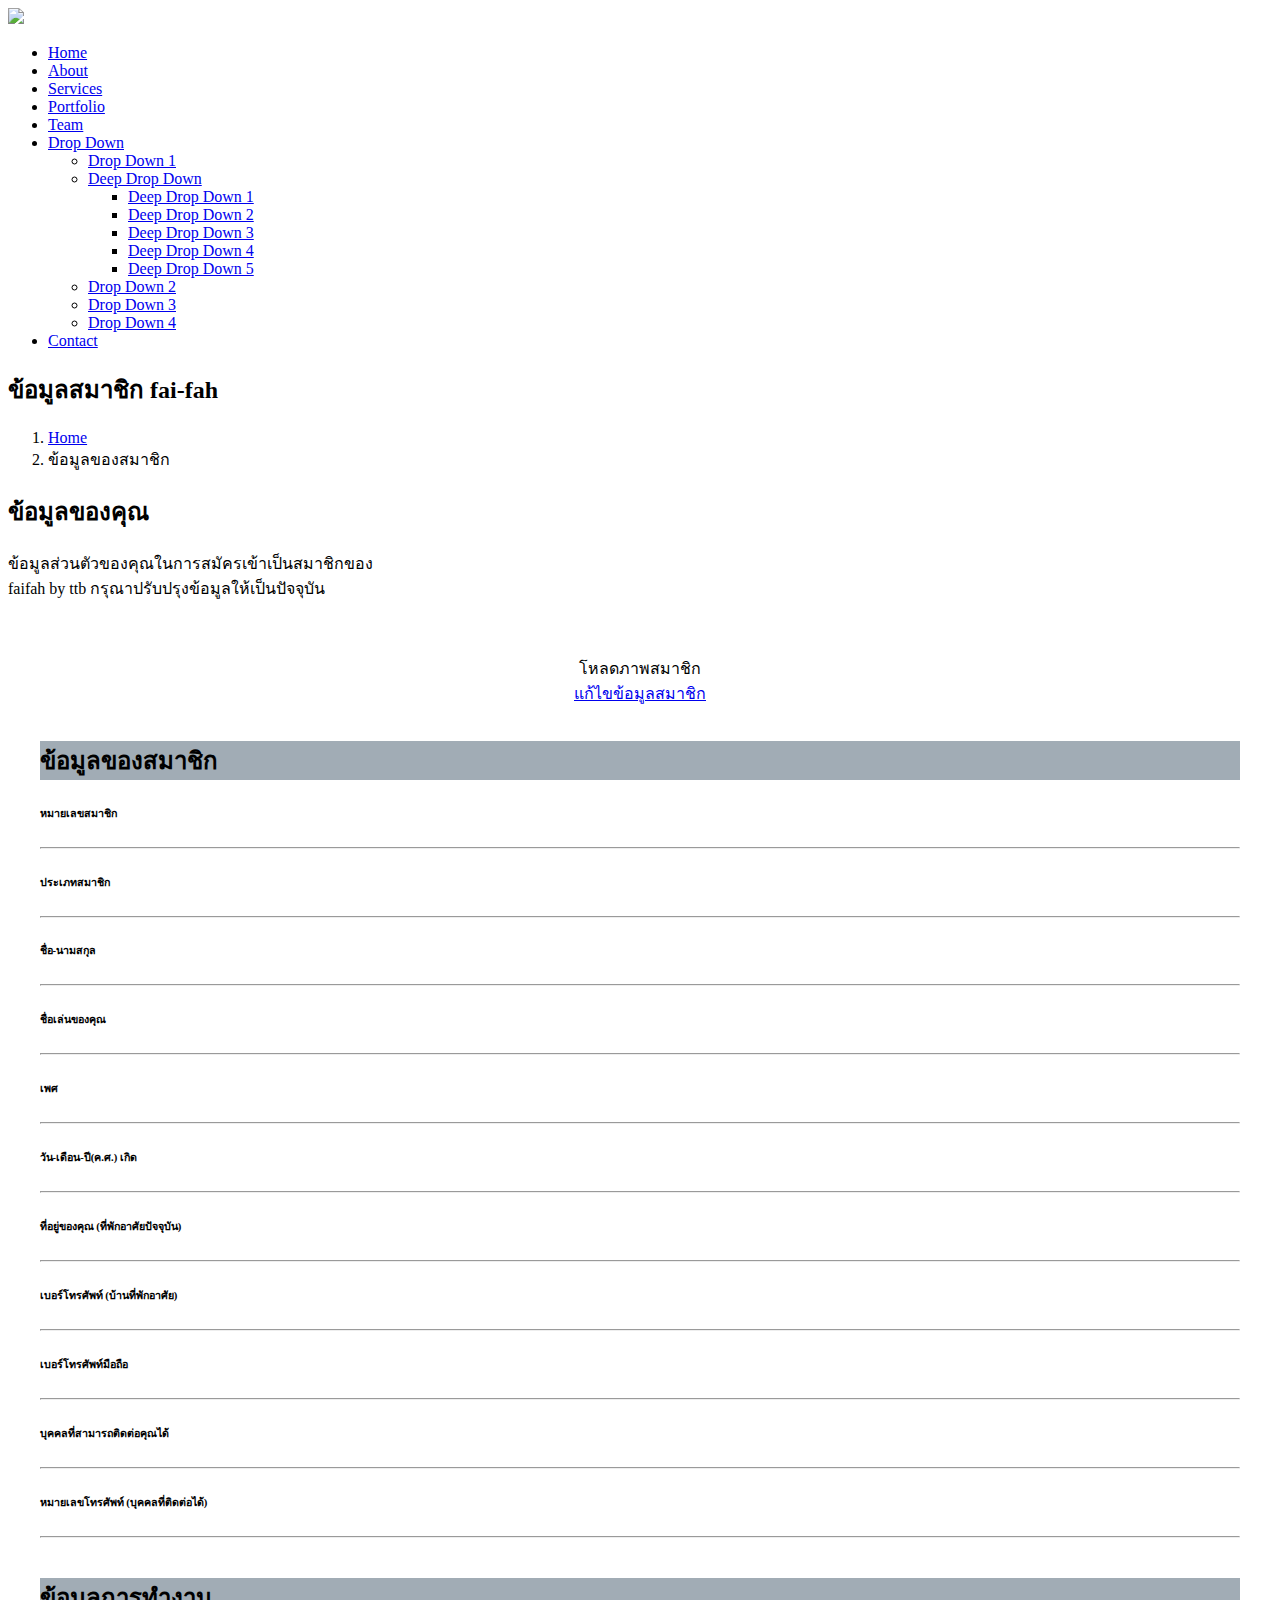
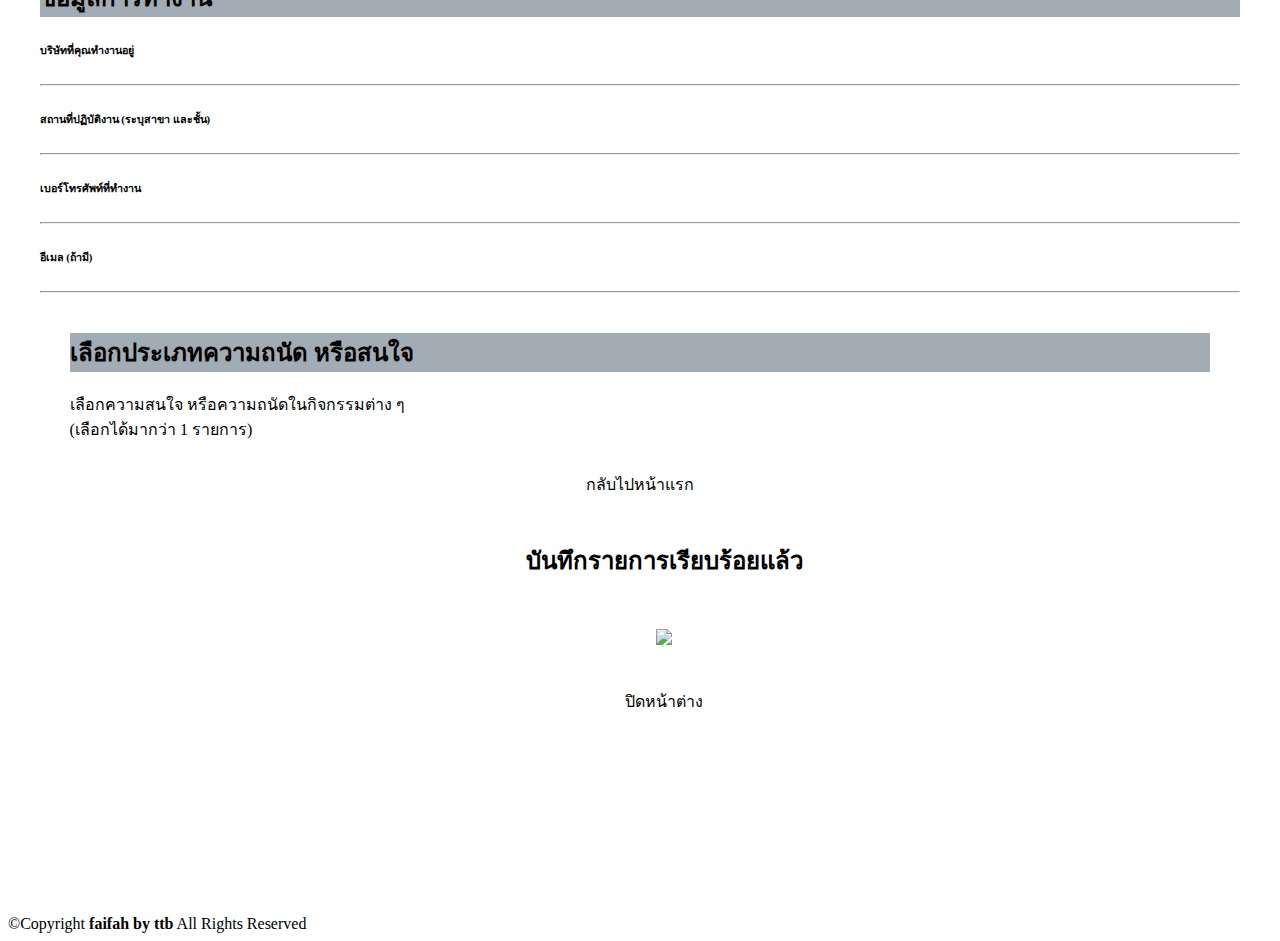
==== profile.html @ db09c43d "Add files via upload" ====
<!--
  https://www.youtube.com/watch?v=8j5LXFr5dWw&list=PLb_e5YiWgxEV9wl9mPv6aarhhm5ndP1oM
-->
<!DOCTYPE html>
<html lang="en">
<head>
  <meta charset="utf-8">
  <meta content="width=device-width, initial-scale=1.0" name="viewport">
  <title>มูลนิธิทีทีบี : ttb foundation</title>
  <script>(function(w,d,s,l,i){w[l]=w[l]||[];w[l].push({'gtm.start':
  new Date().getTime(),event:'gtm.js'});var f=d.getElementsByTagName(s)[0],
  j=d.createElement(s),dl=l!='dataLayer'?'&l='+l:'';j.async=true;j.src=
  'https://www.googletagmanager.com/gtm.js?id='+i+dl;f.parentNode.insertBefore(j,f);
  })(window,document,'script','dataLayer','GTM-PW7HPDW');</script>
  <meta content="" name="description">
  <meta content="" name="keywords">

  <!-- Favicons -->
  <link href="assets/img/favicom.ico" rel="icon">

  <!-- Google Fonts -->
  <link href="https://fonts.googleapis.com/css?family=Open+Sans:300,300i,400,400i,600,600i,700,700i|Roboto:300,300i,400,400i,500,500i,600,600i,700,700i|Poppins:300,300i,400,400i,500,500i,600,600i,700,700i" rel="stylesheet">

  <!-- Vendor CSS Files -->
  <link href="assets/css/w3.css" rel="stylesheet">
  <link href="assets/vendor/aos/aos.css" rel="stylesheet">
  <link href="assets/vendor/bootstrap/css/bootstrap.min.css" rel="stylesheet">
  <link href="assets/vendor/bootstrap-icons/bootstrap-icons.css" rel="stylesheet">
  <link href="assets/vendor/boxicons/css/boxicons.min.css" rel="stylesheet">
  <link href="assets/vendor/glightbox/css/glightbox.min.css" rel="stylesheet">
  <link href="assets/vendor/swiper/swiper-bundle.min.css" rel="stylesheet">

  <!-- Template Main CSS File -->
  <link href="assets/css/style.css" rel="stylesheet">
  <link href="assets/css/css.css" rel="stylesheet">
  <link href="https://fonts.googleapis.com/css2?family=Anuphan&display=swap" rel="stylesheet">
  <script src="https://ajax.googleapis.com/ajax/libs/jquery/3.5.1/jquery.min.js"></script>


  <script src="https://static.line-scdn.net/liff/edge/versions/2.12.0/sdk.js"></script>
  <script src="https://www.gstatic.com/firebasejs/8.5.0/firebase-app.js"></script>
  <script src="https://www.gstatic.com/firebasejs/8.5.0/firebase-firestore.js"></script>
  <script src="https://www.gstatic.com/firebasejs/8.5.0/firebase-storage.js"></script>

  <!-- =======================================================
  * Template Name: BizLand - v3.7.0
  * Template URL: https://bootstrapmade.com/bizland-bootstrap-business-template/
  * Author: BootstrapMade.com
  * License: https://bootstrapmade.com/license/
  ======================================================== -->
</head>

<body>
  <noscript><iframe src="https://www.googletagmanager.com/ns.html?id=GTM-PW7HPDW"
  height="0" width="0" style="display:none;visibility:hidden"></iframe></noscript>

  <!-- ======= Top Bar ======= -->
  <section id="topbar" class="d-flex align-items-center" style="height: 0px;">
<!--
    <div class="container d-flex justify-content-center justify-content-md-between">
      <div class="contact-info d-flex align-items-center">
        <i class="bi bi-envelope d-flex align-items-center"><a href="mailto:contact@example.com">contact@example.com</a></i>
        <i class="bi bi-phone d-flex align-items-center ms-4"><span>+1 5589 55488 55</span></i>
      </div>
      <div class="social-links d-none d-md-flex align-items-center">
        <a href="#" class="twitter"><i class="bi bi-twitter"></i></a>
        <a href="#" class="facebook"><i class="bi bi-facebook"></i></a>
        <a href="#" class="instagram"><i class="bi bi-instagram"></i></a>
        <a href="#" class="linkedin"><i class="bi bi-linkedin"></i></i></a>
      </div>
    </div>
-->
  </section>
  <!-- ======= Header ======= -->
  <header id="header" class="d-flex align-items-center">
    <div class="container d-flex align-items-center justify-content-between">
      <a href="home.html"><img src="./img/logo.png" style="height: 40px;"></a>
      <nav id="navbar" class="navbar">
        <ul>
          <li><a class="nav-link scrollto " href="#hero">Home</a></li>
          <li><a class="nav-link scrollto" href="#about">About</a></li>
          <li><a class="nav-link scrollto" href="#services">Services</a></li>
          <li><a class="nav-link scrollto " href="#portfolio">Portfolio</a></li>
          <li><a class="nav-link scrollto" href="#team">Team</a></li>
          <li class="dropdown"><a href="#"><span>Drop Down</span> <i class="bi bi-chevron-down"></i></a>
            <ul>
              <li><a href="#">Drop Down 1</a></li>
              <li class="dropdown"><a href="#"><span>Deep Drop Down</span> <i class="bi bi-chevron-right"></i></a>
                <ul>
                  <li><a href="#">Deep Drop Down 1</a></li>
                  <li><a href="#">Deep Drop Down 2</a></li>
                  <li><a href="#">Deep Drop Down 3</a></li>
                  <li><a href="#">Deep Drop Down 4</a></li>
                  <li><a href="#">Deep Drop Down 5</a></li>
                </ul>
              </li>
              <li><a href="#">Drop Down 2</a></li>
              <li><a href="#">Drop Down 3</a></li>
              <li><a href="#">Drop Down 4</a></li>
            </ul>
          </li>
          <li><a class="nav-link scrollto" href="#contact">Contact</a></li>
        </ul>
        <i class="bi bi-list mobile-nav-toggle"></i>
      </nav><!-- .navbar -->

    </div>
  </header><!-- End Header -->

  <main id="main" data-aos="fade-up">
    <section class="breadcrumbs">
      <div class="container">
        <div class="d-flex justify-content-between align-items-center">
          <h2>ข้อมูลสมาชิก fai-fah</h2>
          <ol>
            <li><a href="home.html">Home</a></li>
            <li>ข้อมูลของสมาชิก</li>
          </ol>
        </div>
      </div>
    </section>

    <section class="inner-page">
      <div class="container">
        <div class="section-title">
          <h2>ข้อมูลของคุณ</h2>
          <p>ข้อมูลส่วนตัวของคุณในการสมัครเข้าเป็นสมาชิกของ<br>faifah by ttb กรุณาปรับปรุงข้อมูลให้เป็นปัจจุบัน</p>
        </div>
        <div id="imgprofile"></div>
        <!--
        <div class="box-profile">
          <img src="https://bootdey.com/img/Content/avatar/avatar2.png" class="photo-center">
          <img src="./icon/icon-person.png" class="photo-over">
        </div>
        -->
        <div style="margin:55px auto 35px auto; text-align: center;">
          <div>
            <div class="btn btn-info btn-info-font" onclick="PicProfile()">โหลดภาพสมาชิก</div> 
            <a href="#A"><div class="btn btn-info btn-info-font" onclick="EditProfile()">แก้ไขข้อมูลสมาชิก</div></a>
          </div>
          <div id="ShowUploadFile" style="display: none;margin:15px auto 0px auto; width:90%;">
            <input id="imageFile" name="imageFile" type="file" class="imageFile" accept="image/*" /> 
            <img src="" id="preview" style="display: none;" >
            <img src="" id="output" style="width:100%; max-width: 400px;">
          </div>
            <!--
            <div id="ShowImgFile" style="display: block;">
              <center>
                <div style="padding:10px;background: #bcdbf0;border:1px solid #a8cae1;border-radius: 10px;">
                  <div id="outputImg"></div>
                </div>
              </center>
            </div>
            -->
        </div>
      </div>

      <div id="A"></div>
      <div class="col-md-8" style="width:95%;margin:20px auto;">
        <div class="section-title">
          <h2 style="background: #a1acb5;">ข้อมูลของสมาชิก</h2>
        </div>
        <div class="card mb-3">
          <div class="card-body">
            <div class="row">
              <div class="col-sm-3">
                <h6 class="mb-0">หมายเลขสมาชิก</h6>
              </div>
              <div class="col-sm-9 text-secondary">
                <div id="empid"></div>
              </div>
            </div>
            <hr>
            <div class="row">
              <div class="col-sm-3">
                <h6 class="mb-0">ประเภทสมาชิก</h6>
              </div>
              <div class="col-sm-9 text-secondary">
                <div id="member"></div>
              </div>
            </div>
            <hr>
            <div class="row">
              <div class="col-sm-3">
                <h6 class="mb-0">ชื่อ-นามสกุล</h6>
              </div>
              <div class="col-sm-9 text-secondary">
                <div id="fullname"></div>
              </div>
            </div>
            <hr>
            <div class="row">
              <div class="col-sm-3">
                <h6 class="mb-0">ชื่อเล่นของคุณ</h6>
              </div>
              <div class="col-sm-9 text-secondary">
                <div id="nickname"></div>
              </div>
            </div>
            <hr>
            <div class="row">
              <div class="col-sm-3">
                <h6 class="mb-0">เพศ</h6>
              </div>
              <div class="col-sm-9 text-secondary">
                <div id="sex"></div>
              </div>
            </div>
            <hr>
            <div class="row">
              <div class="col-sm-3">
                <h6 class="mb-0">วัน-เดือน-ปี(ค.ศ.) เกิด</h6>
              </div>
              <div class="col-sm-9 text-secondary">
                <div id="birthday"></div>
              </div>
            </div>
            <hr>
            <div class="row">
              <div class="col-sm-3">
                <h6 class="mb-0">ที่อยู่ของคุณ (ที่พักอาศัยปัจจุบัน)</h6>
              </div>
              <div class="col-sm-9 text-secondary">
                <div id="homeaddress"></div>
              </div>
            </div>
            <hr>
            <div class="row">
              <div class="col-sm-3">
                <h6 class="mb-0">เบอร์โทรศัพท์ (บ้านที่พักอาศัย)</h6>
              </div>
              <div class="col-sm-9 text-secondary">
                <div id="phonehome"></div>
              </div>
            </div>
            <hr>
            <div class="row">
              <div class="col-sm-3">
                <h6 class="mb-0">เบอร์โทรศัพท์มือถือ</h6>
              </div>
              <div class="col-sm-9 text-secondary">
                <div id="phonemobile"></div>
              </div>
            </div>
            <hr>
            <div class="row">
              <div class="col-sm-3">
                <h6 class="mb-0">บุคคลที่สามารถติดต่อคุณได้</h6>
              </div>
              <div class="col-sm-9 text-secondary">
                <div id="contactname"></div>
              </div>
            </div>
            <hr>
            <div class="row">
              <div class="col-sm-3">
                <h6 class="mb-0">หมายเลขโทรศัพท์ (บุคคลที่ติดต่อได้)</h6>
              </div>
              <div class="col-sm-9 text-secondary">
                <div id="contactphone"></div>
              </div>
            </div>
            <hr>
          </div>
        </div>

        <div class="col-md-8" style="width:100%;margin:40px auto;">
          <div class="section-title">
            <h2 style="background: #a1acb5;">ข้อมูลการทำงาน</h2>
          </div>
          <div class="card mb-3">
            <div class="card-body">

              <div class="row">
                <div class="col-sm-3">
                  <h6 class="mb-0">บริษัทที่คุณทำงานอยู่</h6>
                </div>
                <div class="col-sm-9 text-secondary">
                  <div id="companyname"></div>
                </div>
              </div>
              <hr>

              <div class="row">
                <div class="col-sm-3">
                  <h6 class="mb-0">สถานที่ปฏิบัติงาน (ระบุสาขา และชั้น)</h6>
                </div>
                <div class="col-sm-9 text-secondary">
                  <div id="officeaddress"></div>
                </div>
              </div>
              <hr>
              <div class="row">
                <div class="col-sm-3">
                  <h6 class="mb-0">เบอร์โทรศัพท์ที่ทำงาน</h6>
                </div>
                <div class="col-sm-9 text-secondary">
                  <div id="phoneoffice"></div>
                </div>
              </div>
              <hr>
              <div class="row">
                <div class="col-sm-3">
                  <h6 class="mb-0">อีเมล (ถ้ามี)</h6>
                </div>
                <div class="col-sm-9 text-secondary">
                  <div id="email"></div>
                </div>
              </div>
              <hr>
              <div class="row" id="savedata" style="display:none;">
                <div class="col-sm-12">
                  <div class="btn btn-info btn-info-font" onclick="SaveProfile()">บันทึกรายการแก้ไขข้อมูล</div>
                </div>
              </div>
            </div>
          </div>
        </div>

        <div class="container" data-aos="fade-up" data-aos-delay="800">
          <div class="col-md-8" style="width:95%; margin:auto;">
            <div class="section-title">
              <h2 style="background: #a1acb5;">เลือกประเภทความถนัด หรือสนใจ</h2>
              <p>เลือกความสนใจ หรือความถนัดในกิจกรรมต่าง ๆ<br>(เลือกได้มากว่า 1 รายการ)</p>
            </div>
          </div>
          <div id="DisplayInterest"></div>
        </div>
      </div>
      <div class="clr"></div>
      <center>
        <div onclick="gotohome()" class="btn btn-info btn-info-font grey" style="margin-top:30px;">กลับไปหน้าแรก</div>
      </center>
    </section>
  </main>
  <!-- End #main -->

  <div id="id01" class="w3-modal w3-animate-opacity">
    <div class="w3-modal-content w3-card-4">
      <div class="w3-container" style="min-height:300px;padding:24px;width:100%;text-align:center;">
        <div class="section-title">
          <h2>บันทึกรายการเรียบร้อยแล้ว</h2>
        </div>
        <div><img src="./img/logo_footer.png" style="width:100%; margin:30px auto 40px auto; max-width:200px;"></div>
        <div onclick="CloseAll()" class="btn btn-info btn-info-font grey">ปิดหน้าต่าง</div>
      </div>
    </div>
    <div class="clr" style="height: 70px;"></div>
  </div>


  <!-- ======= Footer ======= -->
  <footer id="footer">
    <div class="container py-4">
      <div class="copyright">
        &copy;Copyright <strong><span>faifah by ttb</span></strong> All Rights Reserved
      </div>
      <!--
      <div class="credits">
        Designed by <a href="https://bootstrapmade.com/">BootstrapMade</a>
      </div>
    -->
    </div>
  </footer><!-- End Footer -->

  <div id="preloader"></div>
  <a href="#" class="back-to-top d-flex align-items-center justify-content-center"><i class="bi bi-arrow-up-short"></i></a>

  <!-- Vendor JS Files -->
  <script src="assets/vendor/purecounter/purecounter.js"></script>
  <script src="assets/vendor/aos/aos.js"></script>
  <script src="assets/vendor/bootstrap/js/bootstrap.bundle.min.js"></script>
  <script src="assets/vendor/glightbox/js/glightbox.min.js"></script>
  <script src="assets/vendor/isotope-layout/isotope.pkgd.min.js"></script>
  <script src="assets/vendor/swiper/swiper-bundle.min.js"></script>
  <script src="assets/vendor/waypoints/noframework.waypoints.js"></script>
  <script src="assets/vendor/php-email-form/validate.js"></script>

  <!-- Template Main JS File -->
  <script src="assets/js/main.js"></script>
  <script src="./js/connect.js"></script>
  <script src="./js/profile.js"></script>

</body>

</html>
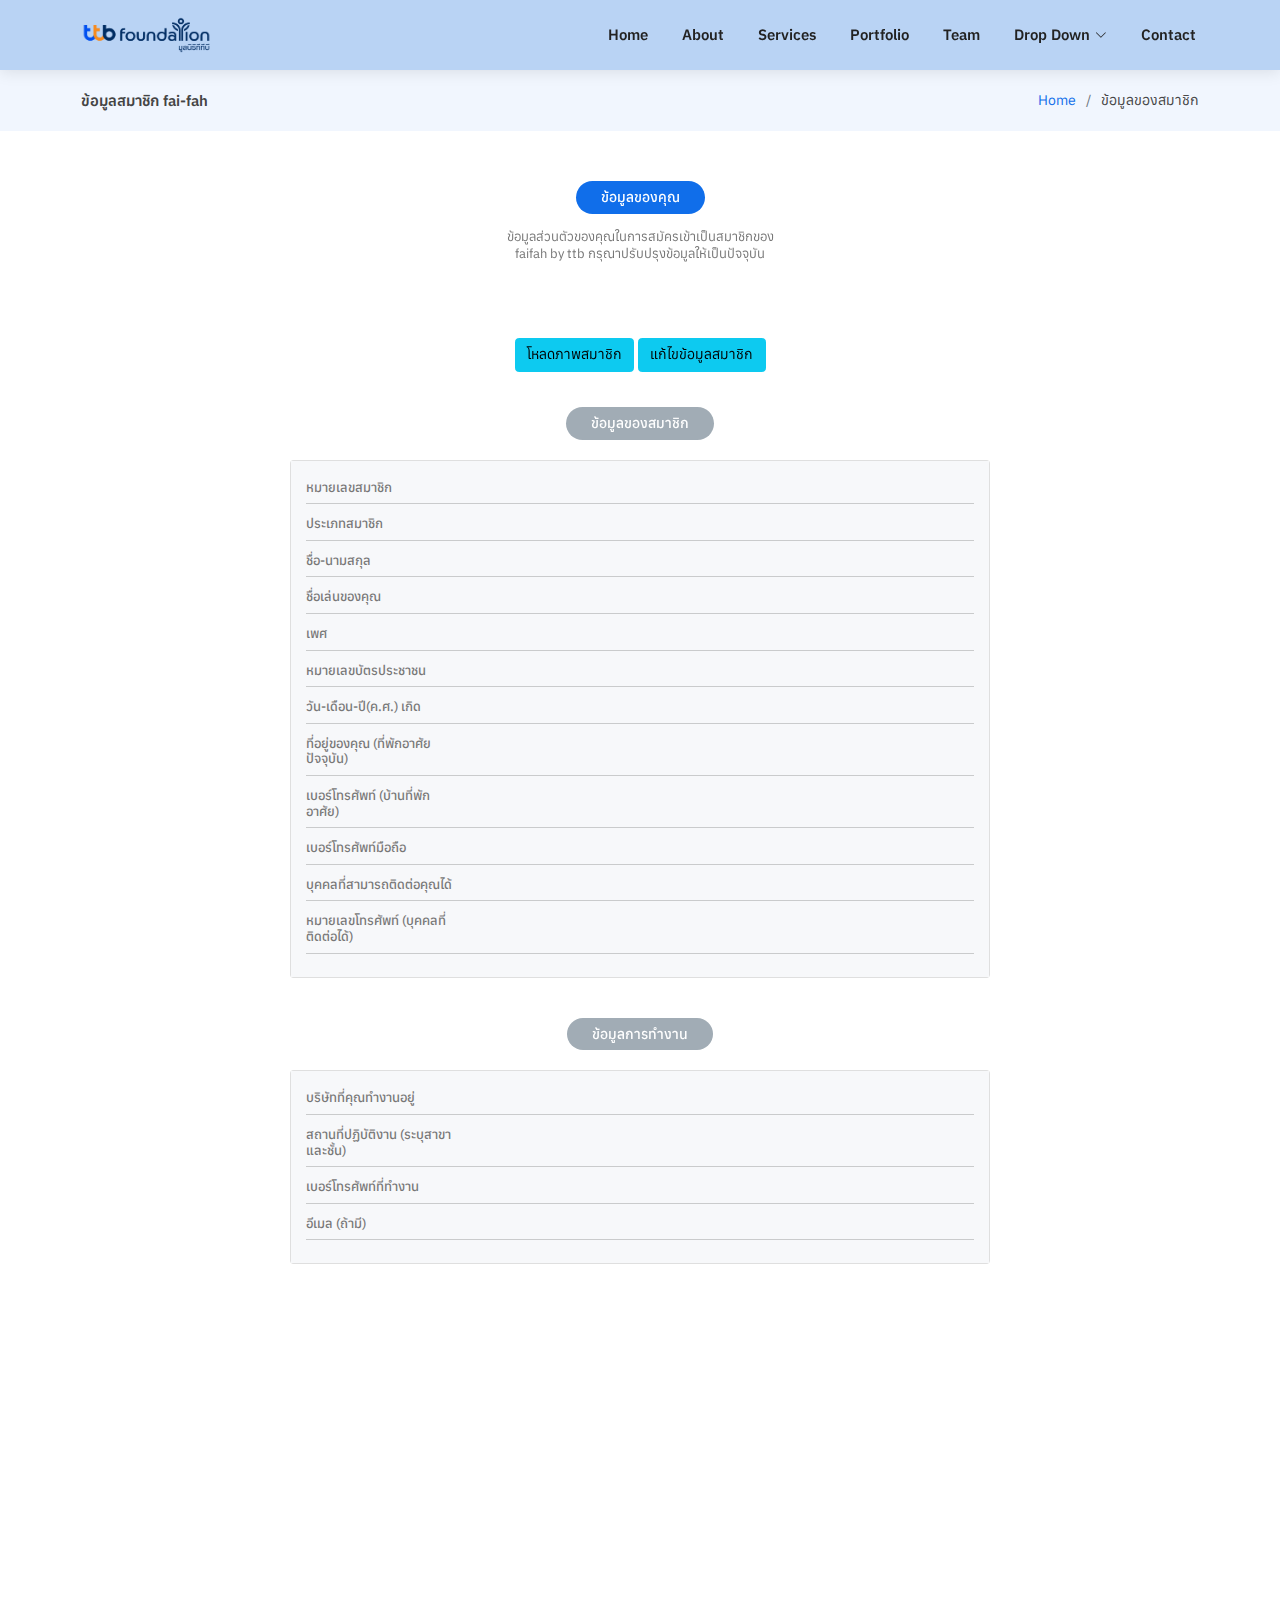
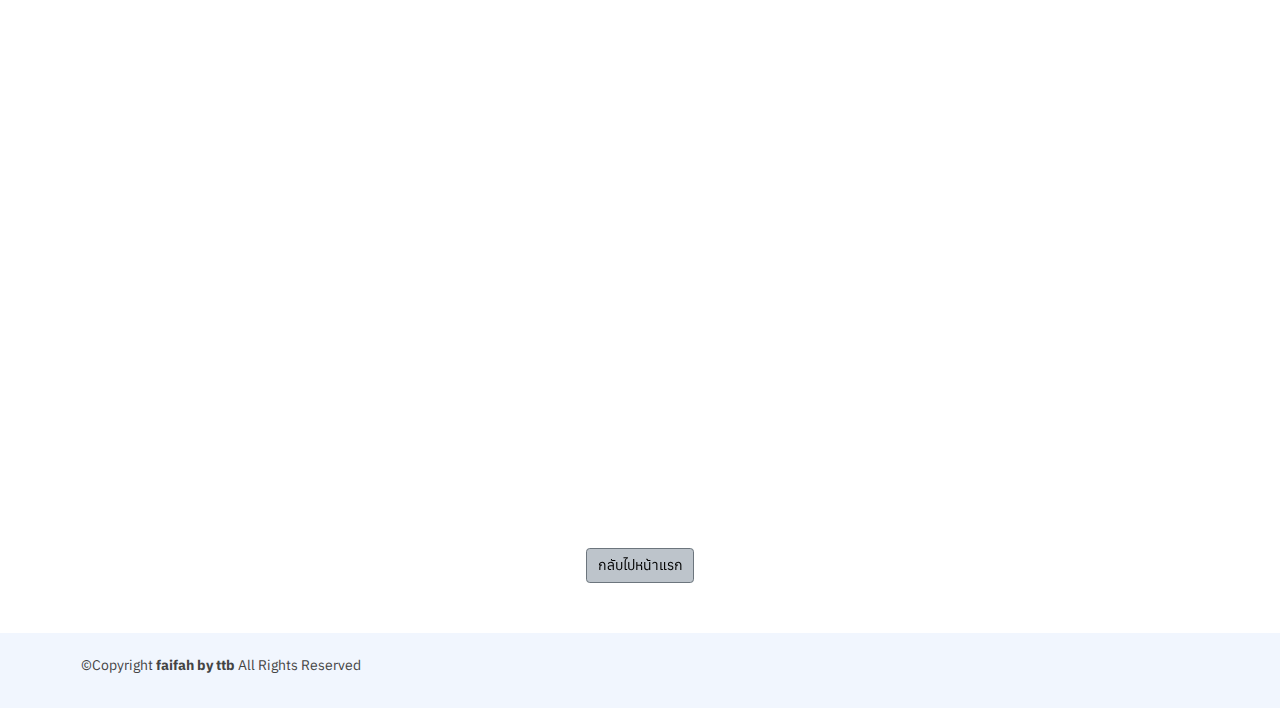
==== commit a70cbcef: "Add files via upload" ====
--- a/profile.html
+++ b/profile.html
@@ -209,6 +209,15 @@
             <hr>
             <div class="row">
               <div class="col-sm-3">
+                <h6 class="mb-0">หมายเลขบัตรประชาชน</h6>
+              </div>
+              <div class="col-sm-9 text-secondary">
+                <div id="idcard"></div>
+              </div>
+            </div>
+            <hr>
+            <div class="row">
+              <div class="col-sm-3">
                 <h6 class="mb-0">วัน-เดือน-ปี(ค.ศ.) เกิด</h6>
               </div>
               <div class="col-sm-9 text-secondary">
@@ -326,6 +335,37 @@
           </div>
           <div id="DisplayInterest"></div>
         </div>
+
+        <div class="container" data-aos="fade-up" data-aos-delay="1000" style="margin-top:30px;">
+          <div class="col-md-8" style="width:95%; margin:auto;">
+            <div class="box-intro">
+              <div class="section-title">
+                <h2 style="background: #a1acb5;">ความยินยอมเกี่ยวกับข้อมูลส่วนบุคคล</h2>
+                <p>ในการลงนามในแบบฟอร์มใบสมัครเพื่อเข้าเรียน ศูนย์เรียนรู้ไฟ-ฟ้า (“ใบสมัคร”) ข้าพเจ้าให้ความยินยอมแก่มูลนิธิทีทีบี (“มูลนิธิ”) ในการเก็บรวบรวม ใช้ และ/หรือเปิดเผยข้อมูลส่วนบุคคลของข้าพเจ้าตามที่ระบุไว้ในใบสมัครนี้หรือที่มีอยู่กับมูลนิธิโดยมีวัตถุประสงค์เพื่อตรวจสอบคุณสมบัติในการเข้าเรียนศูนย์เรียนรู้ไฟ-ฟ้า ตามหลักเกณฑ์ที่มูลนิธิกำหนด การประเมินหลักสูตรที่เหมาะสม/สอดคล้องกับข้อจำกัดหรือลักษณะทางกายภาพของข้าพเจ้า รวมทั้งการใช้ข้อมูล และ/หรือ เปิดเผยข้อมูล ภาพถ่ายหรือ วีดีโอที่บันทึกภาพของข้าพเจ้าที่ได้ให้ไว้หรือที่เกี่ยวข้องกับการเข้าร่วมกิจกรรมต่าง ๆ ของมูลนิธิ หรือ ธนาคารทหารไทยธนชาต จำกัด (มหาชน) (“ธนาคาร”) เพื่อวัตถุประสงค์ในการเผยแพร่ โฆษณา/ประชาสัมพันธ์บนหนังสือ เอกสาร เว็บไซต์ หรือ สื่อต่าง ๆ ของมูลนิธิ หรือ ธนาคาร ข้าพเจ้าตกลงให้ความยินยอมนี้มีกำหนดระยะเวลา 10 ปี นับแต่วันที่ข้าพเจ้าสิ้นสุดสถานะการเป็นผู้เข้าร่วมกิจกรรมกับมูลนิธิ แต่ทั้งนี้ ข้าพเจ้าสามารถยกเลิกความยินยอมนี้ได้โดยติดต่อมูลนิธิ โทร 0-2299-1956 หรือ info@ttbfoundation.org</p>
+                <div id="confirm1" style="margin-top:20px;"></div>
+              </div>
+            </div>
+
+            <div class="box-intro">
+              <div class="section-title">
+                <h2 style="background: #a1acb5;">ความยินยอมเกี่ยวกับข้อมูลส่วนบุคคล</h2>
+                <p>ข้าพเจ้าให้ความยินยอมแก่มูลนิธิทีทีบี (“มูลนิธิ”) ในการเก็บรวบรวม ใช้ และ/หรือ เปิดเผยข้อมูลส่วนบุคคลของข้าพเจ้าตามที่ระบุไว้ในใบสมัครนี้หรือที่มีอยู่กับมูลนิธิ โดยมีวัตถุประสงค์เพื่อประกอบการตรวจสอบคุณสมบัติในการเข้าเรียนศูนย์เรียนรู้ไฟ-ฟ้าของผู้เยาว์ตามหลักเกณฑ์ที่มูลนิธิกำหนด รวมทั้งเพื่อใช้ในการติดต่อ ประสานงาน หรือ แจ้งข้อมูลที่เกี่ยวข้องกับผู้เยาว์เพื่อประโยชน์ของผู้เยาว์ ทั้งนี้ ข้าพเจ้าสามารถยกเลิกความยินยอมนี้ได้โดยติดต่อมูลนิธิ โทร 0-2299-1956 หรือ info@ttbfoundation.org</p>
+              </div>
+            </div>
+
+            <div class="box-intro">
+              <div class="section-title">
+                <h2 style="background: #a1acb5;">ความยินยอมเกี่ยวกับข้อมูล<br>ส่วนบุคคลของผู้เยาว์</h2>
+                <p>ข้าพเจ้าให้ความยินยอมแก่มูลนิธิทีทีบี (“มูลนิธิ”) ในการเก็บรวบรวม ใช้ และ/หรือ เปิดเผยข้อมูลส่วนบุคคลของผู้เยาว์ตามที่ระบุไว้ในใบสมัครนี้หรือที่มีอยู่กับมูลนิธิ โดยมีวัตถุประสงค์เพื่อตรวจสอบคุณสมบัติในการเข้าเรียนศูนย์เรียนรู้ไฟ-ฟ้าตามหลักเกณฑ์ที่มูลนิธิกำหนด การประเมินหลักสูตรที่เหมาะสม/สอดคล้องกับข้อจำกัดหรือลักษณะทางกายภาพของผู้เยาว์ในความดูแลของข้าพเจ้า รวมทั้งการใช้ข้อมูล และ/หรือ เปิดเผยข้อมูล ภาพถ่าย หรือ วีดีโอที่บันทึกภาพของผู้เยาว์ที่ได้ให้ไว้หรือที่เกี่ยวข้องกับการเข้าร่วมกิจกรรมต่าง ๆ ของมูลนิธิ หรือ ธนาคารทหารไทยธนชาต จำกัด มหาชน (“ธนาคาร”) เพื่อวัตถุประสงค์ในการเผยแพร่โฆษณา/ประชาสัมพันธ์บนหนังสือ เอกสาร เว็บไซต์หรือ สื่อต่าง ๆ ของมูลนิธิ หรือ ธนาคาร ข้าพเจ้าตกลงให้ความยินยอมนี้มีกำหนดระยะเวลา 10 ปี นับแต่วันที่ผู้เยาว์สิ้นสุดสถานะการเป็นผู้เข้าร่วมกิจกรรมกับมูลนิธิ แต่ทั้งนี้ ข้าพเจ้าสามารถยกเลิกความยินยอมนี้ได้โดยติดต่อมูลนิธิ โทร 0-2299-1956 หรือ info@ttbfoundation.org</p>
+              </div>
+            </div>
+
+
+          </div>
+        </div>
+
+
+
       </div>
       <div class="clr"></div>
       <center>
